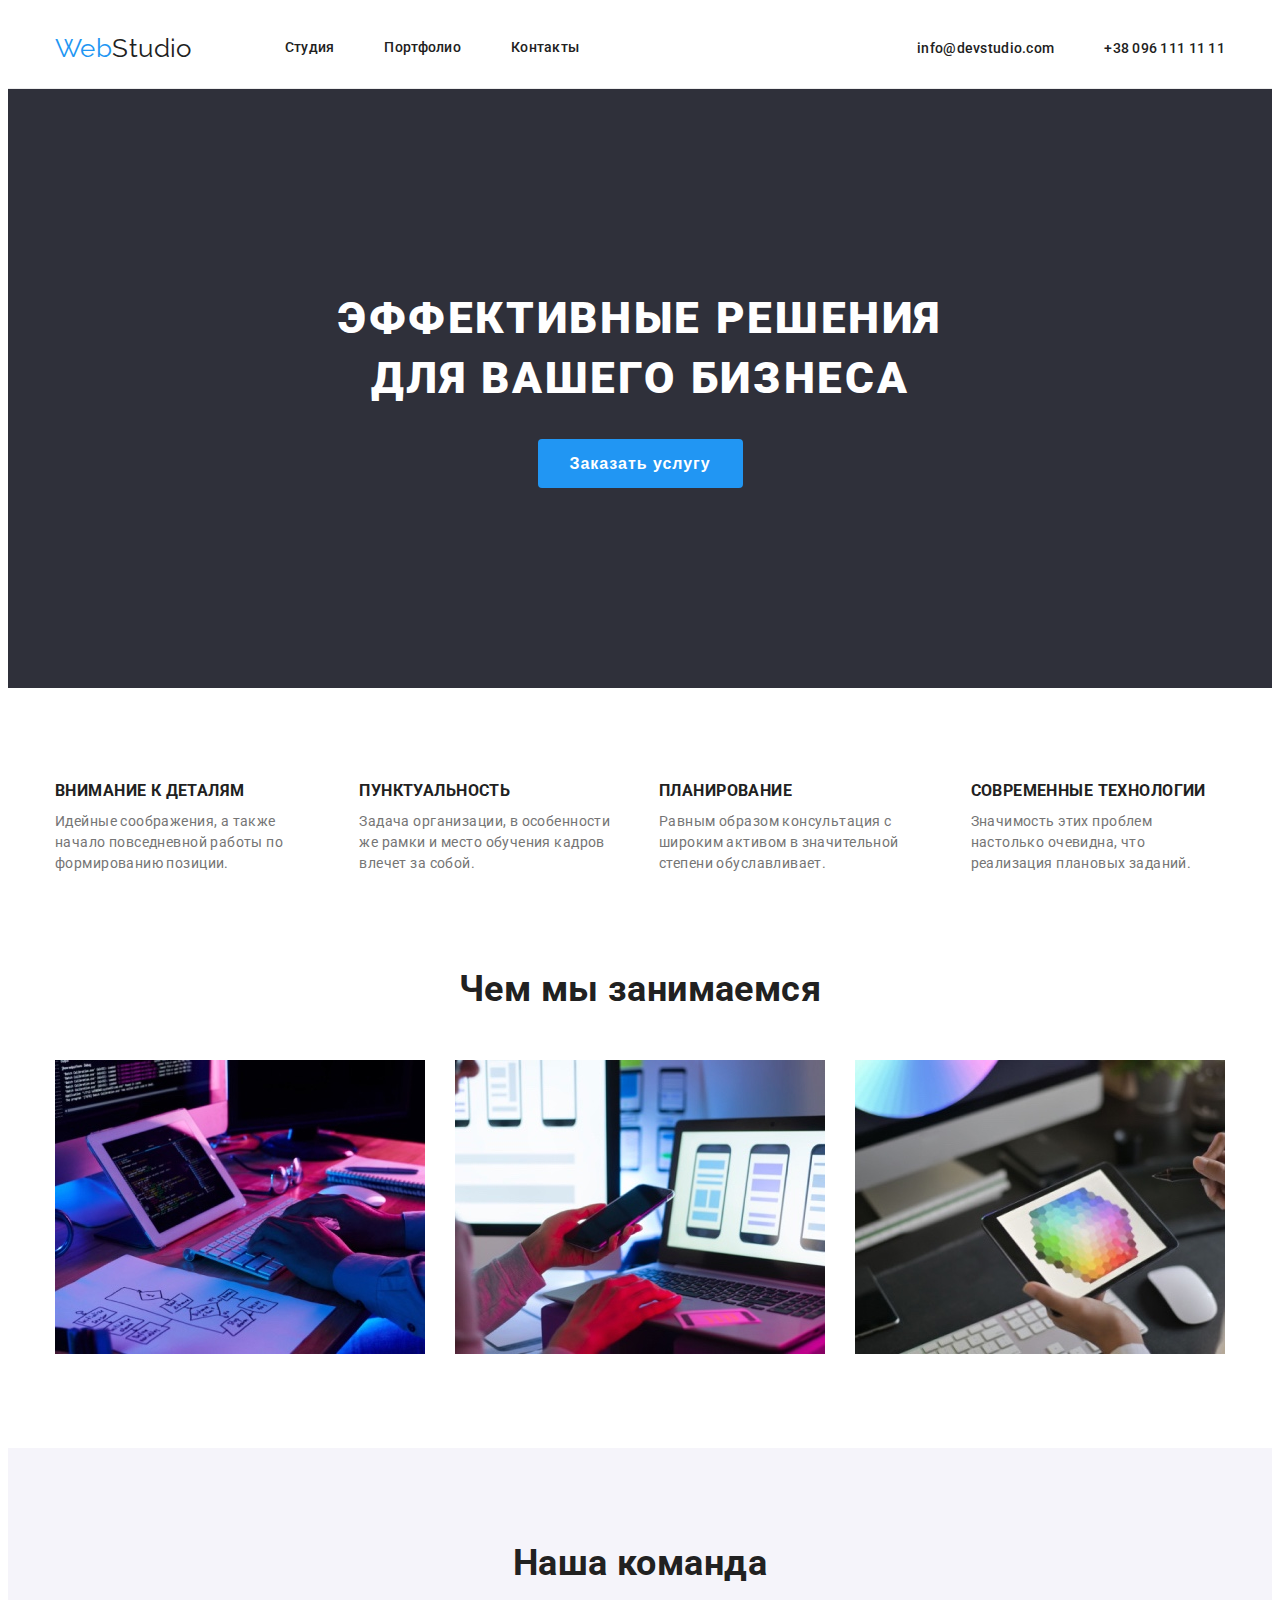
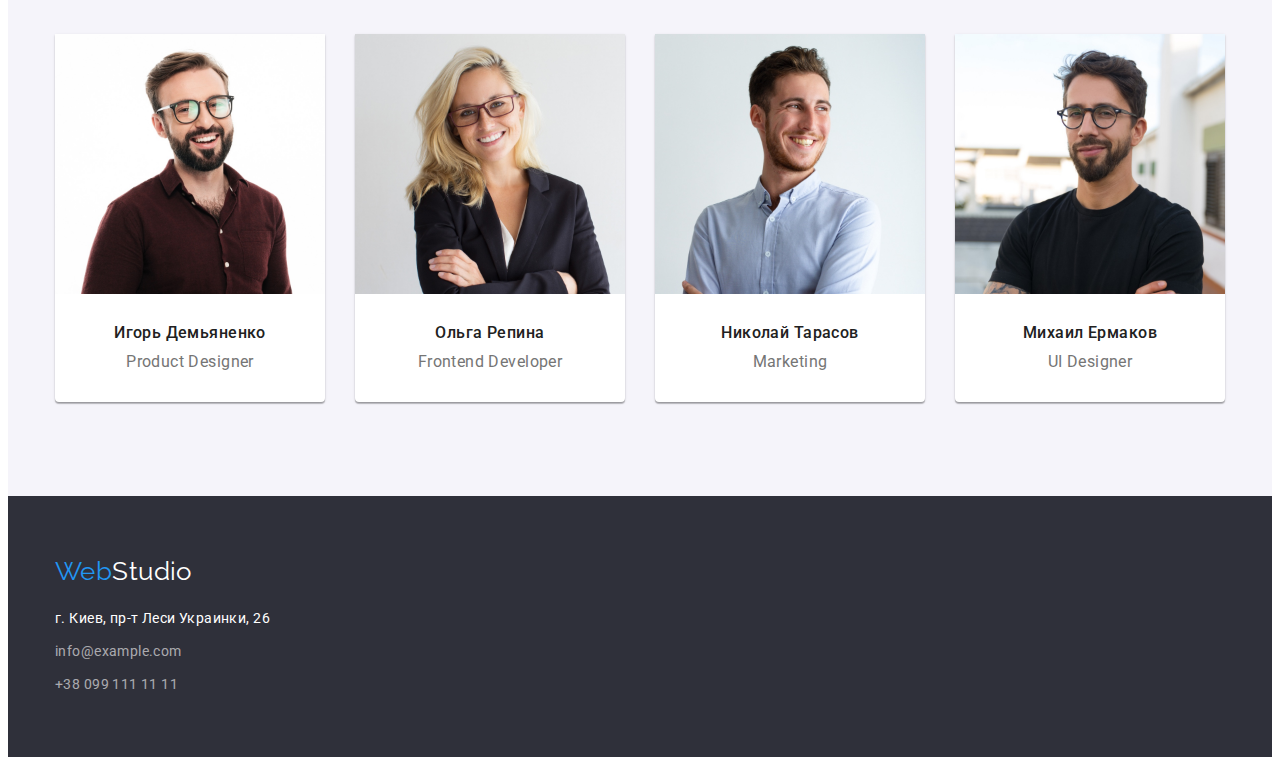
==== index.html @ 61bf05d3 "Add clone repository goit-markup-hw-03" ====
<!DOCTYPE html>
<html lang="ru">
  <head>
    <meta charset="UTF-8" />
    <meta http-equiv="X-UA-Compatible" content="IE=edge" />
    <meta name="viewport" content="width=device-width, initial-scale=1.0" />
    <title>Студия</title>
    <link
      rel="stylesheet"
      href="https://cdnjs.cloudflare.com/ajax/libs/modern-normalize/1.1.0/modern-normalize.min.css"
      integrity="sha512-wpPYUAdjBVSE4KJnH1VR1HeZfpl1ub8YT/NKx4PuQ5NmX2tKuGu6U/JRp5y+Y8XG2tV+wKQpNHVUX03MfMFn9Q=="
      crossorigin="anonymous"
      referrerpolicy="no-referrer"
    />
    <link rel="stylesheet" href="./css/styles.css" />
    <link rel="preconnect" href="https://fonts.googleapis.com" />
    <link rel="preconnect" href="https://fonts.gstatic.com" crossorigin />
    <link
      href="https://fonts.googleapis.com/css2?family=Raleway:wght@700&family=Roboto:wght@400;500;700;900&display=swap"
      rel="stylesheet"
    />
  </head>
  <body>
    <header class="header">
      <div class="container header-container">
        <a class="header-logo link" href="/index.html"
          ><span class="header-colortext">Web</span>Studio</a
        >

        <nav class="header-nav">
        <ul class="list header-list">
          <li class="header-item">
            <a class="link header-link" href="./index.html">Студия</a>
          </li>
          <li class="header-item">
            <a class="link header-link" href="./portfolio.html">Портфолио</a>
          </li>
          <li class="header-item">
            <a class="link header-link" href="">Контакты</a>
          </li>
        </ul>
      </nav>

      <ul class="list contacts-list">
        <li class="header-item">
          <a class="link header-contact" href="mailto:info@devstudio.com"
            >info@devstudio.com</a
          >
        </li>
        <li class="header-item">
          <a class="link header-contact" href="tel:+380961111111"
            >+38 096 111 11 11</a
          >
        </li>
      </ul>
      </div>
    </header>

    <!-- hero block -->
    <main>
      <section class="hero">
        <div class="container">
          <h1 class="hero-title">
          Эффективные решения <br />
          для вашего бизнеса
        </h1>
        <button class="hero-btn" type="button">Заказать услугу</button>
      </section>
        </div>

      <!-- about block -->

      <section class="section about">
        <div class="container">
        <h2 class="about-title">Ценности нашей компании</h2>
        <ul class="list about-list">
          <li class="about-item">
            <h3 class="about-second-title">Внимание к деталям</h3>
            <p class="about-after-title">
              Идейные соображения, а также начало повседневной работы по
              формированию позиции.
            </p>
          </li>

          <li class="about-item">
            <h3 class="about-second-title">Пунктуальность</h3>
            <p class="about-after-title">
              Задача организации, в особенности же рамки и место обучения кадров
              влечет за собой.
            </p>
          </li>

          <li class="about-item">
            <h3 class="about-second-title">Планирование</h3>
            <p class="about-after-title">
              Равным образом консультация с широким активом в значительной
              степени обуславливает.
            </p>
          </li>

          <li class="about-item">
            <h3 class="about-second-title">Современные технологии</h3>
            <p class="about-after-title">
              Значимость этих проблем настолько очевидна, что реализация
              плановых заданий.
            </p>
          </li>
        </ul>
        </div>
      </section>

      <section class="section activity">
        <div class="container">
        <h2 class="activity-title">Чем мы занимаемся</h2>
        <ul class="list activity-list">
          <li class="activity-item">
            <img
              class="activity-picture"
              src="./images/img-1.jpg"
              alt="Человек печатает на клавиатуре"
              width="370"
            />
          </li>
          <li class="activity-item">
            <img
              class="activity-picture"
              src="./images/img-2.jpg"
              alt="Человек использует телефон и ноутбук"
              width="370"
            />
          </li>
          <li class="activity-item">
            <img
              class="activity-picture"
              src="./images/img-3.jpg"
              alt="Планшет, на котором изображена цветовая палитра"
              width="370"
            />
          </li>
        </ul>
        </div>
      </section>

      <section class="section team">
        <div class="container">
        <h2 class="team-title">Наша команда</h2>
        <ul class="list team-list">
          <li class="team-item">
            <img
              class="team-picture"
              src="./images/img-4.jpg"
              alt="Игорь Демьяненко"
              width="270"
            />
            <div class="team-div">
            <h3 class="team-second-title">Игорь Демьяненко</h3>
            <p class="team-after-title" lang="en">Product Designer</p>
            </div>
          </li>

          <li class="team-item">
            <img
              class="team-picture"
              src="./images/img-5.jpg"
              alt="Ольга Репина"
              width="270"
            />
            <div class="team-div">
              <h3 class="team-second-title">Ольга Репина</h3>
            <p class="team-after-title" lang="en">Frontend Developer</p>
            </div>
            </li>

          <li class="team-item">
            <img
              class="team-picture"
              src="./images/img-6.jpg"
              alt="Николай Тарасов"
              width="270"
            />
            <div class="team-div">
              <h3 class="team-second-title">Николай Тарасов</h3>
            <p class="team-after-title" lang="en">Marketing</p>
            </div>
            </li>

          <li class="team-item">
            <img
              class="team-picture"
              src="./images/img-7.jpg"
              alt="Михаил Ермаков"
              width="270"
            />
            <div class="team-div">
              <h3 class="team-second-title">Михаил Ермаков</h3>
            <p class="team-after-title" lang="en">UI Designer</p>
            </div>
            </li>
        </ul>
        </div>
      </section>
    </main>

    <footer class="footer">
      <div class="container">
      <a class="link footer-logo" href="/index.html"
        ><span class="footer-colortext">Web</span>Studio</a
      >

     <address class="footer-address">
          <ul class="list footer-list">
            <li class="footer-contact address">
              <a
                class="link add"
                target="_blank"
                rel="noopener"
                noreferrer
                href="https://goo.gl/maps/jbVV8wjMCnb47XMv7"
                >г. Киев, пр-т Леси Украинки, 26</a
              >
            </li>
            <li class="footer-contact address">
              <a class="link footer-contact" href="mailto:info@example.com"
                >info@example.com</a
              >
            </li>
            <li class="footer-contact address">
              <a class="link footer-contact" href="tel:+380991111111"
                >+38 099 111 11 11</a
              >
            </li>
          </ul>
        </address>
      </div>
    </footer>
  </body>
</html>
---- css/styles.css ----
/* basic style settings */

*,
::after,
::before {
  box-sizing: border-box;
}

p,
h1,
h2,
h3,
h4,
h5,
h6 {
  margin: 0;
  padding: 0;
}

ul,
ol {
  margin: 0;
  padding-left: 0;
  list-style: none;
}

button {
  cursor: pointer;
}

img {
  display: block;
  max-width: 100%;
  height: auto;
}

.section {
  padding-top: 94px;
  padding-bottom: 94px;
}

.link {
  text-decoration: none;
  color: var(--primary-text-color);
}

.container {
  width: 1200px;
  padding-left: 15px;
  padding-right: 15px;
  margin: 0 auto;
  /* border: 2px solid red; */
}

:root {
  --primary-text-color: #212121;
  --accent-color: #2196f3;
  --paragraph-color: #757575;
  --primary-background-color: #e5e5e5;
  --primary-white-color: #ffffff;
  --accent-background-color: #2f303a;
  --background-btn-color: #f5f4fa;
  --background-accent-btn: #188ce8;
  --header-border: #ececec;
}

body {
  color: var(--primary-text-color);
  background-color: var(--primary-white-color);

  font-family: Roboto, sans-serif;
  font-size: 14px;
  letter-spacing: 0.03em;
}

/* customizing styles header */

.header {
  border-bottom: 1px solid var(--header-border);
}

.header-container {
  display: flex;
  align-items: center;
}

/* .header-nav li {
  border: 2px solid rebeccapurple;
} */

.header-colortext {
  color: var(--accent-color);
}

.header-logo {
  font-family: Raleway;
  font-size: 26px;
  line-height: 1.19;
}

.header-list {
  display: flex;
  margin-left: 93px;
}

.header-list .header-item:not(:last-child) {
  margin-right: 50px;
}

.header-list .link {
  display: block;
  padding-top: 32px;
  padding-bottom: 32px;
}

.header-link:hover {
  color: var(--accent-color);
}

.contacts-list {
  display: flex;
  margin-left: auto;
}

.contacts-list .header-item + .header-item {
  margin-left: 50px;
}

.header-contact:hover,
.header-contact:focus {
  color: var(--accent-color);
}

.header-link,
.header-contact {
  font-weight: 500;
  line-height: 1.14;
  letter-spacing: 0.02em;
}

/* customizing styles hero block */

.hero {
  background-color: var(--accent-background-color);

  padding-top: 200px;
  padding-bottom: 200px;
  align-items: center;
}

.hero .container {
  text-align: center;
}

.hero-title {
  margin-bottom: 30px;

  color: var(--primary-white-color);

  font-weight: 900;
  font-size: 44px;
  line-height: 1.36;
  text-align: center;
  letter-spacing: 0.06em;
  text-transform: uppercase;
}

.hero-btn {
  padding-top: 10px;
  padding-left: 32px;
  padding-bottom: 10px;
  padding-right: 32px;
  justify-content: center;

  text-align: center;
  border-width: 0px;
  border-radius: 4px;
  border: none;

  color: var(--primary-white-color);
  background-color: var(--accent-color);

  font-weight: bold;
  font-size: 16px;
  line-height: 1.86;
  letter-spacing: 0.06em;
}

.hero-btn:hover,
.hero-btn:focus {
  background-color: var(--background-accent-btn);
}

/* customizing styles about block */

.about {
  padding-top: 94px;
  padding-bottom: 94px;
}

.about-list {
  display: flex;
  justify-content: space-between;
}

.about-list .about-item + .about-item {
  margin-left: 30px;
}

.about-title {
  /* hide the title */
  position: absolute;
  width: 1px;
  height: 1px;
  margin: -1px;
  padding: 0;
  overflow: hidden;
  border: 0;
  clip: rect(0 0 0 0);
}

.about-second-title {
  margin-bottom: 10px;

  line-height: 1.14;
  text-transform: uppercase;
}

.about-after-title {
  color: var(--paragraph-color);

  line-height: 1.5;
}

/* customizing styles activity block */

.activity {
  padding-top: 0;
}

.activity-title {
  margin-bottom: 50px;

  font-size: 36px;
  line-height: 1.17;
  text-align: center;
}

.activity-list {
  display: flex;
  align-items: center;
}

.activity-list .activity-item + .activity-item {
  margin-left: 30px;
}

/* customizing styles team block */

.team {
  background-color: var(--background-btn-color);
}

.team-title {
  margin-bottom: 50px;

  font-size: 36px;
  line-height: 42px;
  text-align: center;
}

.team-list {
  display: flex;
  align-items: center;
  justify-content: center;
}

.team-list .team-item + .team-item {
  margin-left: 30px;
}

.team-item {
  background-color: var(--primary-white-color);

  box-shadow: 0px 1px 3px rgba(0, 0, 0, 0.12), 0px 1px 1px rgba(0, 0, 0, 0.14),
    0px 2px 1px rgba(0, 0, 0, 0.2);
  border-radius: 0px 0px 4px 4px;
}

.team-div {
  padding-top: 30px;
  padding-bottom: 30px;
}

.team-second-title {
  margin-bottom: 10px;

  font-weight: 500;
  font-size: 16px;
  line-height: 1.18;
  text-align: center;
}

.team-after-title {
  /* padding-bottom: 30px; */

  color: var(--paragraph-color);

  font-size: 16px;
  line-height: 1.18;
  text-align: center;
}

/* customizing styles footer */

.footer {
  padding-top: 60px;
  padding-bottom: 60px;

  background-color: var(--accent-background-color);
}

.footer-colortext {
  color: var(--accent-color);
}

.footer-logo {
  display: block;
  margin-bottom: 20px;

  color: var(--primary-white-color);

  font-family: Raleway;
  font-size: 26px;
  line-height: 1.19;
}

.footer-contact:focus {
  color: var(--accent-color);
}

.footer-contact {
  color: rgba(255, 255, 255, 0.6);

  font-style: normal;
  line-height: 1.71;
}

.footer-contact:not(:last-child) {
  margin-bottom: 9px;
}

.add {
  color: var(--primary-white-color);
}

/* ----portfolio---- */

/* customizing styles portfolio page */

.portfolio-title {
  /* hide the title */
  position: absolute;
  width: 1px;
  height: 1px;
  margin: -1px;
  padding: 0;
  overflow: hidden;
  border: 0;
  clip: rect(0 0 0 0);
}

.portfolio-filter-list {
  display: flex;
  justify-content: center;
  margin-bottom: 50px;
}

.portfolio-filter-list .portfolio-item + .portfolio-item {
  margin-left: 8px;
}

.portfolio-list {
  display: flex;
  flex-wrap: wrap;
  margin-top: -30px;
  margin-left: -30px;
}

.portfolio-cards {
  margin-top: 30px;
  margin-left: 30px;
  flex-basis: calc(100% - 90px) / 3;
}

.portfolio-div {
  border-left: 1px solid #eeeeee;
  border-right: 1px solid #eeeeee;
  border-bottom: 1px solid #eeeeee;

  padding: 20px 24px 20px 24px;
}

.portfolio-btn {
  padding-top: 6px;
  padding-left: 22px;
  padding-bottom: 6px;
  padding-right: 22px;

  color: var(--primary-text-color);
  background-color: var(--background-btn-color);

  font-weight: 500;
  font-size: 16px;
  line-height: 1.62;
  text-align: center;

  border-width: 0px;
  border-radius: 4px;
}

.portfolio-btn:focus,
.portfolio-btn:hover {
  color: var(--primary-white-color);
  background-color: var(--accent-color);
}

.portfolio-second-title {
  margin-bottom: 4px;

  font-weight: bold;
  font-size: 18px;
  line-height: 2;
  letter-spacing: 0.06em;
}

.portfolio-after-title {
  color: var(--paragraph-color);

  font-size: 16px;
  line-height: 1.87;
}
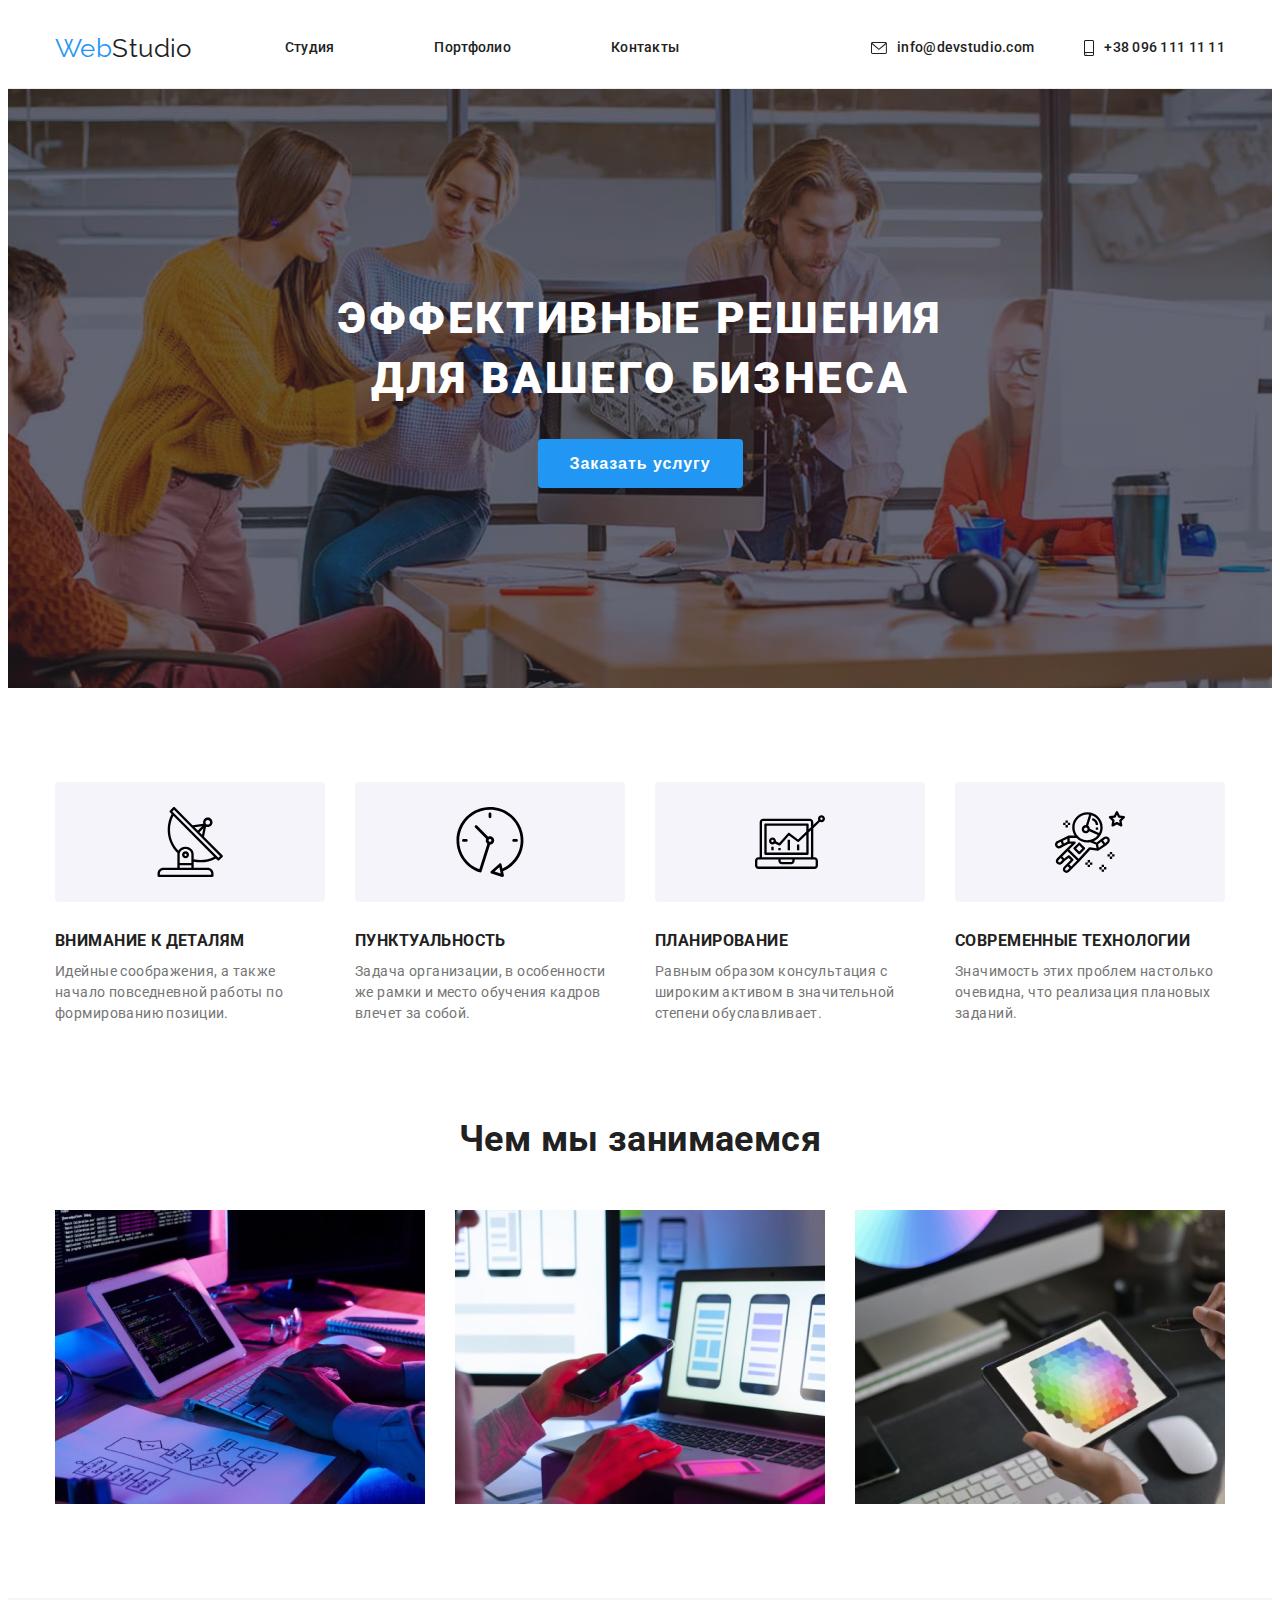
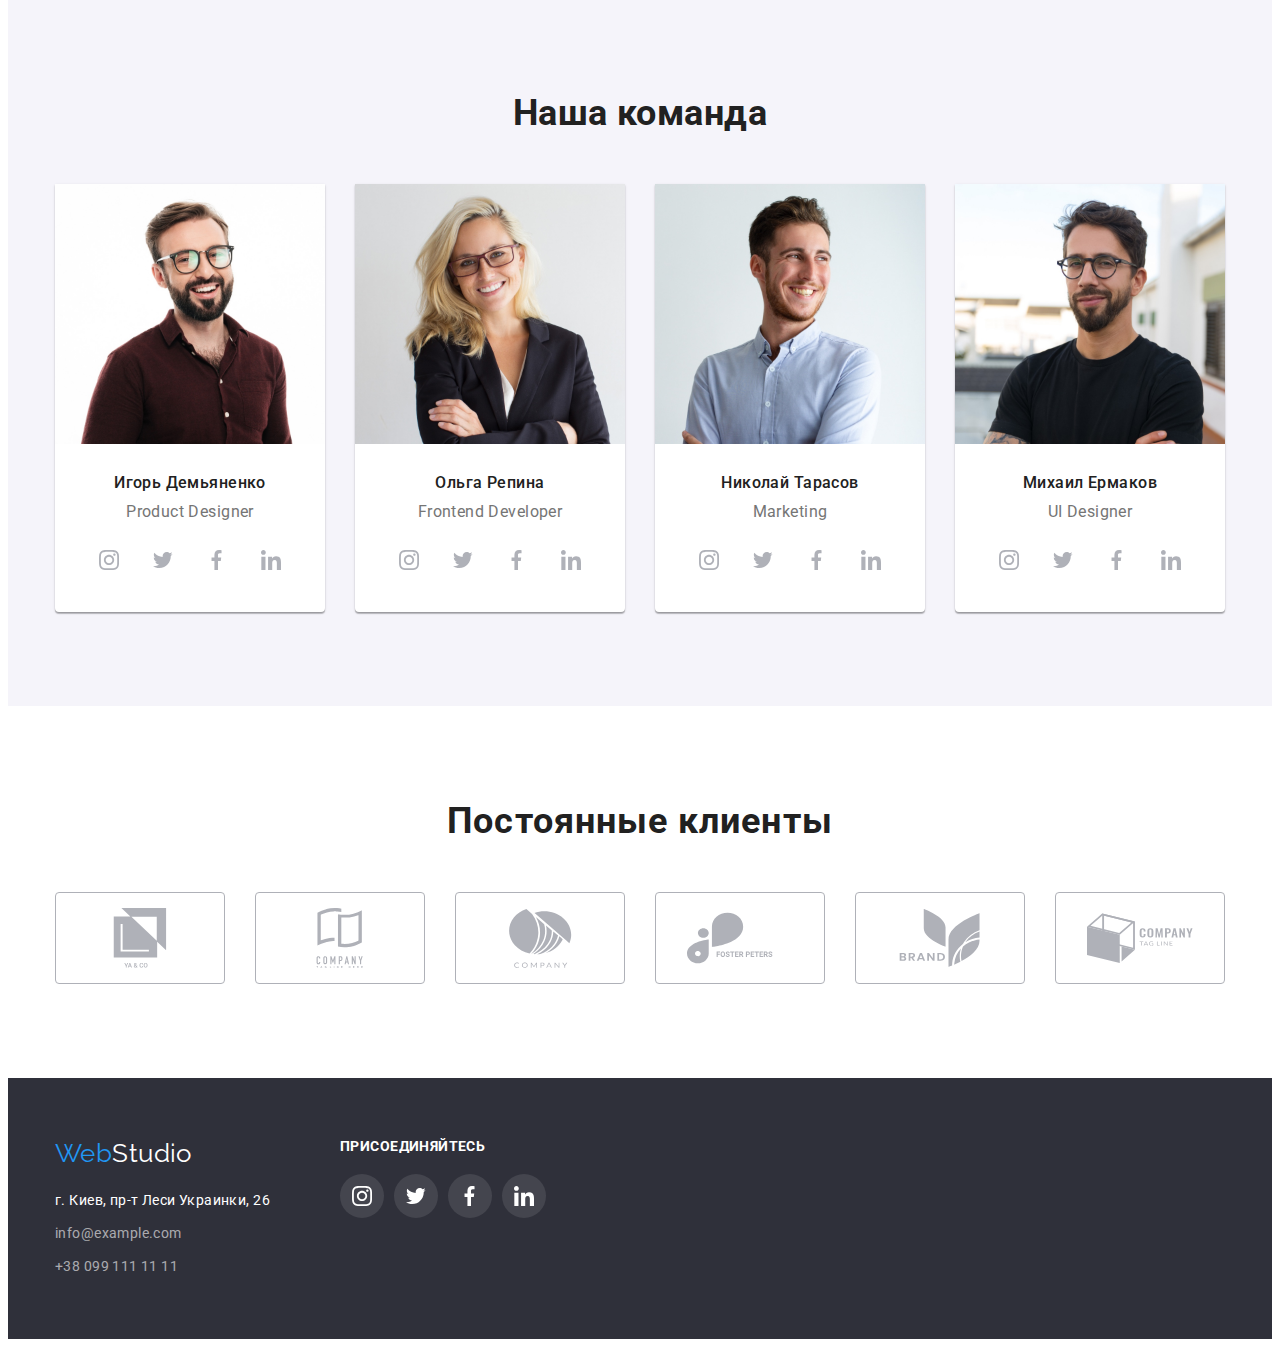
==== commit 7de5d48d: "Add hero-br and icons styles" ====
--- a/index.html
+++ b/index.html
@@ -43,11 +43,24 @@
 
       <ul class="list contacts-list">
         <li class="header-item">
+           <div class="header-icon-div">
+          <a class="link header-icon-link" href=""
+            ><svg class="header-icon" width="16" height="12">
+                  <use href="./images/icons.svg#icon-mail"></use>
+                </svg></a>
+                </div>
           <a class="link header-contact" href="mailto:info@devstudio.com"
             >info@devstudio.com</a
           >
         </li>
         <li class="header-item">
+          <div class="header-icon-div">
+            <a class="link header-icon-link" href=""
+            >
+          <svg class="header-icon" width="10" height="16">
+                  <use href="./images/icons.svg#icon-smartphone"></use>
+                </svg></a>
+                </div>
           <a class="link header-contact" href="tel:+380961111111"
             >+38 096 111 11 11</a
           >
@@ -75,6 +88,11 @@
         <h2 class="about-title">Ценности нашей компании</h2>
         <ul class="list about-list">
           <li class="about-item">
+            <div class="about-icon-div">
+            <svg class="about-icon" width="70" height="70">
+                  <use href="./images/icons.svg#icon-details"></use>
+                </svg>
+                </div>
             <h3 class="about-second-title">Внимание к деталям</h3>
             <p class="about-after-title">
               Идейные соображения, а также начало повседневной работы по
@@ -83,6 +101,11 @@
           </li>
 
           <li class="about-item">
+            <div class="about-icon-div">
+            <svg class="about-icon" width="70" height="70">
+                  <use href="./images/icons.svg#icon-punctuality"></use>
+                </svg>
+                </div>
             <h3 class="about-second-title">Пунктуальность</h3>
             <p class="about-after-title">
               Задача организации, в особенности же рамки и место обучения кадров
@@ -91,6 +114,11 @@
           </li>
 
           <li class="about-item">
+            <div class="about-icon-div">
+            <svg class="about-icon" width="70" height="70">
+                  <use href="./images/icons.svg#icon-planning"></use>
+                </svg>
+                </div>
             <h3 class="about-second-title">Планирование</h3>
             <p class="about-after-title">
               Равным образом консультация с широким активом в значительной
@@ -99,6 +127,11 @@
           </li>
 
           <li class="about-item">
+            <div class="about-icon-div">
+            <svg class="about-icon" width="70" height="70">
+                  <use href="./images/icons.svg#icon-technologies"></use>
+                </svg>
+                </div>
             <h3 class="about-second-title">Современные технологии</h3>
             <p class="about-after-title">
               Значимость этих проблем настолько очевидна, что реализация
@@ -155,6 +188,22 @@
             <div class="team-div">
             <h3 class="team-second-title">Игорь Демьяненко</h3>
             <p class="team-after-title" lang="en">Product Designer</p>
+            <ul class="list team-social-list">
+              <li class="team-social-item"><a class="team-social-link" href="">
+                <svg class="team-social-icon" width="20" height="20">
+                  <use href="./images/icons.svg#icon-instagram"></use>
+                </svg>
+              </a></li>
+              <li class="team-social-item"><a class="team-social-link" href=""><svg class="team-social-icon" width="20" height="20">
+                  <use href="./images/icons.svg#icon-twitter"></use>
+                </svg></a></li>
+              <li class="team-social-item"><a class="team-social-link" href=""><svg class="team-social-icon" width="20" height="20">
+                  <use href="./images/icons.svg#icon-facebook"></use>
+                </svg></a></li>
+              <li class="team-social-item"><a class="team-social-link" href=""><svg class="team-social-icon" width="20" height="20">
+                  <use href="./images/icons.svg#icon-linkedin"></use>
+                </svg></a></li>
+            </ul>
             </div>
           </li>
 
@@ -168,6 +217,22 @@
             <div class="team-div">
               <h3 class="team-second-title">Ольга Репина</h3>
             <p class="team-after-title" lang="en">Frontend Developer</p>
+            <ul class="list team-social-list">
+              <li class="team-social-item"><a class="team-social-link" href="">
+                <svg class="team-social-icon" width="20" height="20">
+                  <use href="./images/icons.svg#icon-instagram"></use>
+                </svg>
+              </a></li>
+              <li class="team-social-item"><a class="team-social-link" href=""><svg class="team-social-icon" width="20" height="20">
+                  <use href="./images/icons.svg#icon-twitter"></use>
+                </svg></a></li>
+              <li class="team-social-item"><a class="team-social-link" href=""><svg class="team-social-icon" width="20" height="20">
+                  <use href="./images/icons.svg#icon-facebook"></use>
+                </svg></a></li>
+              <li class="team-social-item"><a class="team-social-link" href=""><svg class="team-social-icon" width="20" height="20">
+                  <use href="./images/icons.svg#icon-linkedin"></use>
+                </svg></a></li>
+            </ul>
             </div>
             </li>
 
@@ -181,6 +246,22 @@
             <div class="team-div">
               <h3 class="team-second-title">Николай Тарасов</h3>
             <p class="team-after-title" lang="en">Marketing</p>
+            <ul class="list team-social-list">
+              <li class="team-social-item"><a class="team-social-link" href="">
+                <svg class="team-social-icon" width="20" height="20">
+                  <use href="./images/icons.svg#icon-instagram"></use>
+                </svg>
+              </a></li>
+              <li class="team-social-item"><a class="team-social-link" href=""><svg class="team-social-icon" width="20" height="20">
+                  <use href="./images/icons.svg#icon-twitter"></use>
+                </svg></a></li>
+              <li class="team-social-item"><a class="team-social-link" href=""><svg class="team-social-icon" width="20" height="20">
+                  <use href="./images/icons.svg#icon-facebook"></use>
+                </svg></a></li>
+              <li class="team-social-item"><a class="team-social-link" href=""><svg class="team-social-icon" width="20" height="20">
+                  <use href="./images/icons.svg#icon-linkedin"></use>
+                </svg></a></li>
+            </ul>
             </div>
             </li>
 
@@ -194,6 +275,22 @@
             <div class="team-div">
               <h3 class="team-second-title">Михаил Ермаков</h3>
             <p class="team-after-title" lang="en">UI Designer</p>
+            <ul class="list team-social-list">
+              <li class="team-social-item"><a class="team-social-link" href="">
+                <svg class="team-social-icon" width="20" height="20">
+                  <use href="./images/icons.svg#icon-instagram"></use>
+                </svg>
+              </a></li>
+              <li class="team-social-item"><a class="team-social-link" href=""><svg class="team-social-icon" width="20" height="20">
+                  <use href="./images/icons.svg#icon-twitter"></use>
+                </svg></a></li>
+              <li class="team-social-item"><a class="team-social-link" href=""><svg class="team-social-icon" width="20" height="20">
+                  <use href="./images/icons.svg#icon-facebook"></use>
+                </svg></a></li>
+              <li class="team-social-item"><a class="team-social-link" href=""><svg class="team-social-icon" width="20" height="20">
+                  <use href="./images/icons.svg#icon-linkedin"></use>
+                </svg></a></li>
+            </ul>
             </div>
             </li>
         </ul>
@@ -201,8 +298,37 @@
       </section>
     </main>
 
+    <section class="section clients">
+      <div class="container clients-container">
+        <h2 class="clients-title">Постоянные клиенты</h2>
+        <!-- <div class="clients-list-div"> -->
+        <ul class="list clients-list">
+          <li class="clients-item"><a class="link clients-link-icon" href=""><svg class="clients-company-icon" width="106" height="60">
+                  <use href="./images/icons.svg#icon-ya-ko"></use>
+                </svg></a></li>
+          <li class="clients-item"><a class="link clients-link-icon" href=""><svg class="clients-company-icon" width="106" height="60">
+                  <use href="./images/icons.svg#icon-company"></use>
+                </svg></a></li>
+          <li class="clients-item"><a class="link clients-link-icon" href=""><svg class="clients-company-icon" width="106" height="60">
+                  <use href="./images/icons.svg#icon-company-2"></use>
+                </svg></a></li>
+          <li class="clients-item"><a class="link clients-link-icon" href=""><svg class="clients-company-icon" width="106" height="60">
+                  <use href="./images/icons.svg#icon-foster"></use>
+                </svg></a></li>
+          <li class="clients-item"><a class="link clients-link-icon" href=""><svg class="clients-company-icon" width="106" height="60">
+                  <use href="./images/icons.svg#icon-brand"></use>
+                </svg></a></li>
+          <li class="clients-item"><a class="link clients-link-icon" href=""><svg class="clients-company-icon" width="106" height="60">
+                  <use href="./images/icons.svg#icon-tag-line"></use>
+                </svg></a></li>
+        </ul>
+        <!-- </div> -->
+      </div>
+    </section>
+
     <footer class="footer">
-      <div class="container">
+      <div class="container footer-container">
+        <div class="footer-address-div">
       <a class="link footer-logo" href="/index.html"
         ><span class="footer-colortext">Web</span>Studio</a
       >
@@ -231,6 +357,26 @@
             </li>
           </ul>
         </address>
+        </div>
+<div class="footer-social-div">
+        <p class="footer-text">присоединяйтесь</p>
+        <ul class="list footer-social-list">
+         <li class="footer-social-item"><a class="footer-social-icon" href="">
+                <svg class="footer-social-icon" width="20" height="20">
+                  <use href="./images/icons.svg#icon-instagram"></use>
+                </svg>
+              </a></li>
+              <li class="footer-social-item"><a class="footer-social-icon" href=""><svg class="footer-social-icon" width="20" height="20">
+                  <use href="./images/icons.svg#icon-twitter"></use>
+                </svg></a></li>
+              <li class="footer-social-item"><a class="footer-social-icon" href=""><svg class="footer-social-icon" width="20" height="20">
+                  <use href="./images/icons.svg#icon-facebook"></use>
+                </svg></a></li>
+              <li class="footer-social-item"><a class="footer-social-icon" href=""><svg class="footer-social-icon" width="20" height="20">
+                  <use href="./images/icons.svg#icon-linkedin"></use>
+                </svg></a></li>
+        </ul>
+        </div>
       </div>
     </footer>
   </body>
--- a/css/styles.css
+++ b/css/styles.css
@@ -49,7 +49,6 @@
   padding-left: 15px;
   padding-right: 15px;
   margin: 0 auto;
-  /* border: 2px solid red; */
 }
 
 :root {
@@ -62,6 +61,7 @@
   --background-btn-color: #f5f4fa;
   --background-accent-btn: #188ce8;
   --header-border: #ececec;
+  --icon-color: #afb1b8;
 }
 
 body {
@@ -122,12 +122,51 @@
   margin-left: auto;
 }
 
-.contacts-list .header-item + .header-item {
+.header-item {
+  display: flex;
+  justify-content: center;
+  align-items: center;
+}
+
+.header-item + .header-item {
   margin-left: 50px;
 }
 
-.header-contact:hover,
-.header-contact:focus {
+.header-icon-div {
+  display: flex;
+  align-items: center;
+  justify-content: center;
+
+  margin-right: 10px;
+}
+
+.header-icon {
+  fill: currentColor;
+}
+
+.header-icon-link {
+  display: flex;
+  align-items: center;
+  justify-content: center;
+}
+
+/* blue icon only */
+
+.header-item:hover .header-icon-link,
+.header-item:focus .header-icon-link {
+  color: var(--accent-color);
+}
+
+/* blue text only */
+
+.footer-social-icon {
+  display: flex;
+  align-items: center;
+  justify-content: center;
+}
+
+.header-item:hover .header-contact,
+.header-item:focus .header-contact {
   color: var(--accent-color);
 }
 
@@ -142,6 +181,14 @@
 
 .hero {
   background-color: var(--accent-background-color);
+  background-image: linear-gradient(
+      rgba(47, 48, 58, 0.4),
+      rgba(47, 48, 58, 0.4)
+    ),
+    url(../images/hero-bg.jpg);
+  background-repeat: no-repeat;
+  background-position: center;
+  background-size: cover;
 
   padding-top: 200px;
   padding-bottom: 200px;
@@ -219,6 +266,20 @@
   clip: rect(0 0 0 0);
 }
 
+.about-icon-div {
+  display: flex;
+  align-items: center;
+  justify-content: center;
+
+  margin-bottom: 30px;
+
+  width: 270px;
+  height: 120px;
+
+  background-color: var(--background-btn-color);
+  border-radius: 4px;
+}
+
 .about-second-title {
   margin-bottom: 10px;
 
@@ -302,13 +363,96 @@
 }
 
 .team-after-title {
-  /* padding-bottom: 30px; */
+  margin-bottom: 16px;
 
   color: var(--paragraph-color);
 
   font-size: 16px;
   line-height: 1.18;
   text-align: center;
+}
+
+.team-social-list {
+  display: flex;
+  justify-content: center;
+}
+
+.team-social-item + .team-social-item {
+  margin-left: 10px;
+}
+
+.team-social-icon {
+  fill: var(--icon-color);
+}
+
+.team-social-link {
+  display: flex;
+  align-items: center;
+  justify-content: center;
+
+  width: 44px;
+  height: 44px;
+  border-radius: 50%;
+}
+
+.team-social-link:hover,
+.team-social-link:focus {
+  background-color: var(--accent-color);
+}
+
+.team-social-link:hover .team-social-icon,
+.team-social-link:focus .team-social-icon {
+  fill: var(--primary-white-color);
+}
+
+/* customizing styles clients */
+
+.clients-title {
+  text-align: center;
+  margin-bottom: 50px;
+
+  font-size: 36px;
+  line-height: 42px;
+  letter-spacing: 0.03em;
+}
+
+.clients-list {
+  display: flex;
+  align-items: center;
+  justify-content: center;
+}
+
+.clients-link-icon {
+  display: flex;
+  align-items: center;
+  justify-content: center;
+
+  border: 1px solid #afb1b8;
+  /* box-sizing: border-box; */
+  border-radius: 4px;
+
+  width: 170px;
+  height: 92px;
+
+  fill: var(--icon-color);
+}
+
+.clients-company-icon {
+  fill: var(--icon-color);
+}
+
+.clients-link-icon:hover,
+.clients-link-icon:focus {
+  border: 1px solid var(--accent-color);
+}
+
+.clients-link-icon:hover .clients-company-icon,
+.clients-link-icon:focus .clients-company-icon {
+  fill: var(--accent-color);
+}
+
+.clients-item + .clients-item {
+  margin-left: 30px;
 }
 
 /* customizing styles footer */
@@ -320,6 +464,14 @@
   background-color: var(--accent-background-color);
 }
 
+.footer-container {
+  display: flex;
+}
+
+.footer-address-div:not(:last-child) {
+  margin-right: 70px;
+}
+
 .footer-colortext {
   color: var(--accent-color);
 }
@@ -352,6 +504,47 @@
 
 .add {
   color: var(--primary-white-color);
+}
+
+.footer-text {
+  margin-bottom: 20px;
+
+  font-weight: bold;
+  font-size: 14px;
+  line-height: 16px;
+  letter-spacing: 0.03em;
+  text-transform: uppercase;
+
+  color: var(--primary-white-color);
+}
+
+.footer-social-list {
+  display: flex;
+  justify-content: center;
+}
+
+.footer-social-item + .footer-social-item {
+  margin-left: 10px;
+}
+
+.footer-social-icon {
+  fill: var(--primary-white-color);
+}
+
+.footer-social-item {
+  display: flex;
+  align-items: center;
+  justify-content: center;
+
+  width: 44px;
+  height: 44px;
+  border-radius: 50%;
+  background-color: rgba(255, 255, 255, 0.1);
+}
+
+.footer-social-item:hover,
+.footer-social-item:focus {
+  background-color: var(--accent-color);
 }
 
 /* ----portfolio---- */
@@ -393,6 +586,12 @@
   flex-basis: calc(100% - 90px) / 3;
 }
 
+.portfolio-cards:hover,
+.portfolio-cards:focus {
+  box-shadow: 0px 1px 1px rgba(0, 0, 0, 0.12), 0px 4px 4px rgba(0, 0, 0, 0.06),
+    1px 4px 6px rgba(0, 0, 0, 0.16);
+}
+
 .portfolio-div {
   border-left: 1px solid #eeeeee;
   border-right: 1px solid #eeeeee;
@@ -423,6 +622,8 @@
 .portfolio-btn:hover {
   color: var(--primary-white-color);
   background-color: var(--accent-color);
+  box-shadow: 0px 3px 1px rgba(0, 0, 0, 0.1), 0px 1px 2px rgba(0, 0, 0, 0.08),
+    0px 2px 2px rgba(0, 0, 0, 0.12);
 }
 
 .portfolio-second-title {
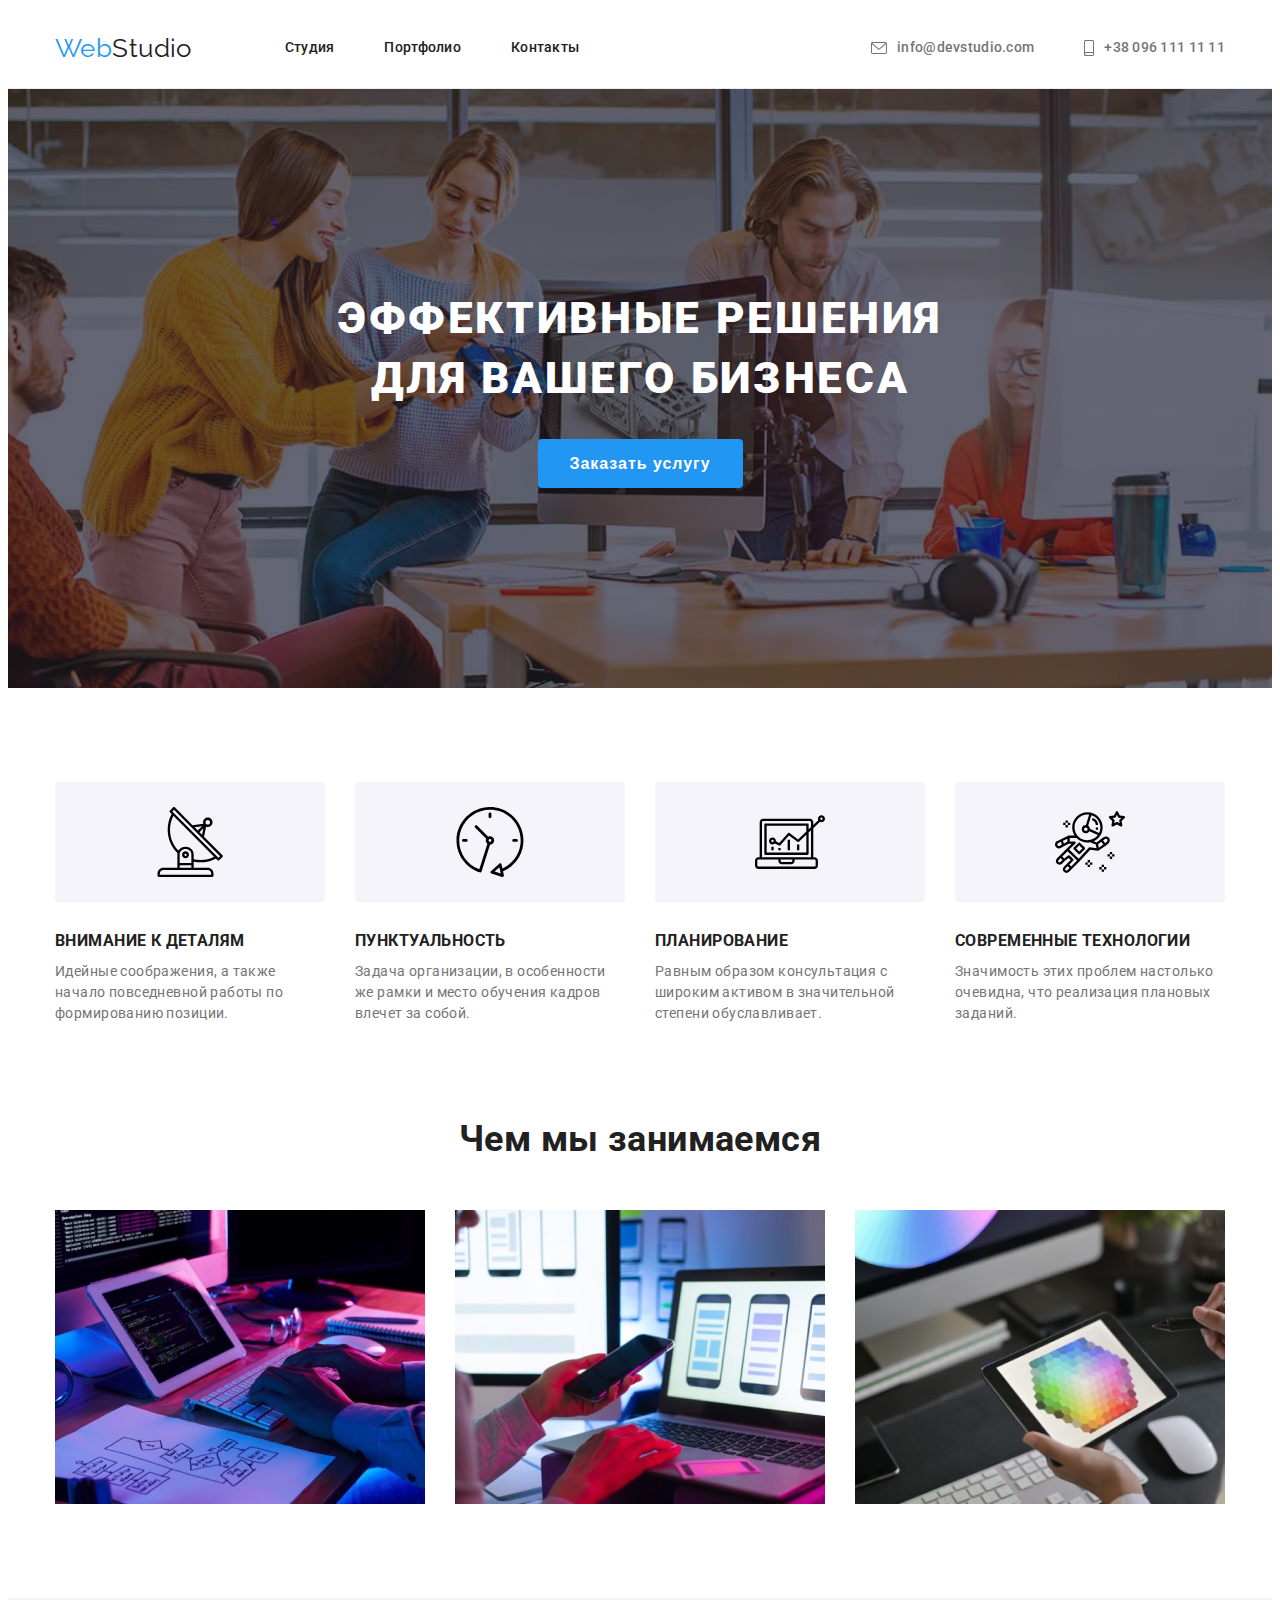
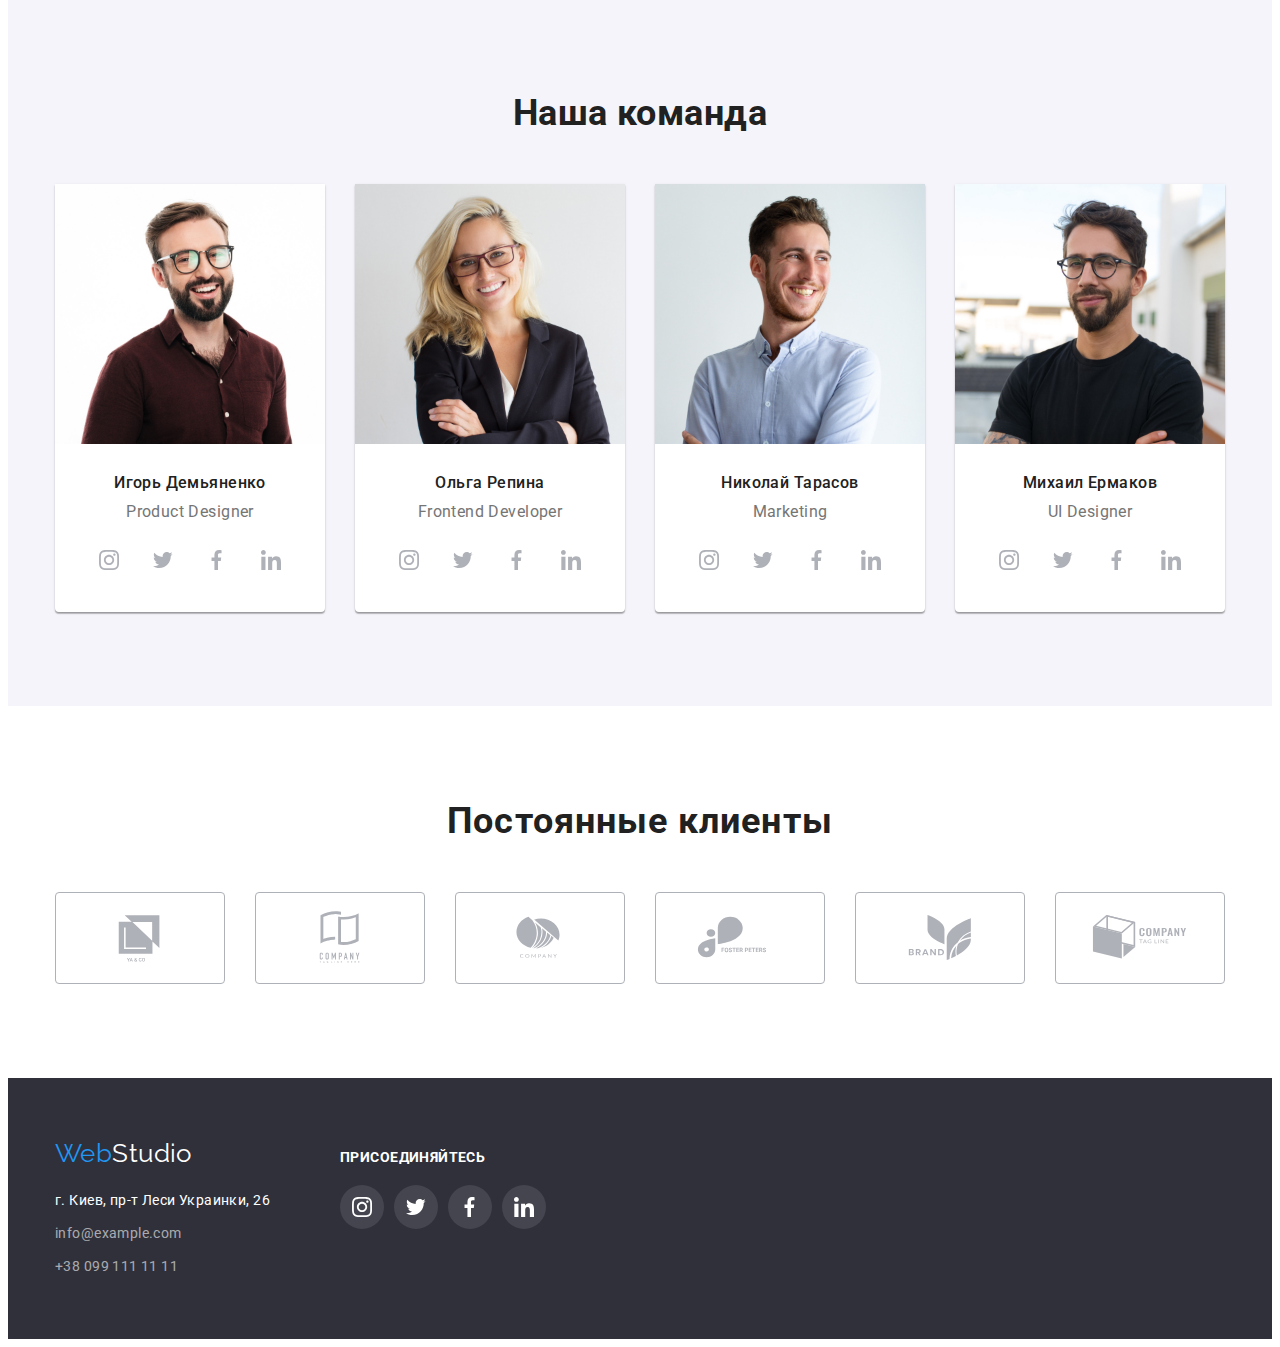
==== commit 3c64e258: "Add refactoring code" ====
--- a/index.html
+++ b/index.html
@@ -28,44 +28,43 @@
         >
 
         <nav class="header-nav">
-        <ul class="list header-list">
+          <ul class="list header-list">
+            <li class="header-item">
+              <a class="link header-link" href="./index.html">Студия</a>
+            </li>
+            <li class="header-item">
+              <a class="link header-link" href="./portfolio.html">Портфолио</a>
+            </li>
+            <li class="header-item">
+              <a class="link header-link" href="">Контакты</a>
+            </li>
+          </ul>
+        </nav>
+
+        <ul class="list contacts-list">
           <li class="header-item">
-            <a class="link header-link" href="./index.html">Студия</a>
+            <div class="header-icon-div">
+              <a class="link header-icon-link" href=""
+                ><svg class="header-icon" width="16" height="12">
+                  <use href="./images/icons.svg#icon-mail"></use></svg
+              ></a>
+            </div>
+            <a class="link header-contact" href="mailto:info@devstudio.com"
+              >info@devstudio.com</a
+            >
           </li>
           <li class="header-item">
-            <a class="link header-link" href="./portfolio.html">Портфолио</a>
-          </li>
-          <li class="header-item">
-            <a class="link header-link" href="">Контакты</a>
+            <div class="header-icon-div">
+              <a class="link header-icon-link" href="">
+                <svg class="header-icon" width="10" height="16">
+                  <use href="./images/icons.svg#icon-smartphone"></use></svg
+              ></a>
+            </div>
+            <a class="link header-contact" href="tel:+380961111111"
+              >+38 096 111 11 11</a
+            >
           </li>
         </ul>
-      </nav>
-
-      <ul class="list contacts-list">
-        <li class="header-item">
-           <div class="header-icon-div">
-          <a class="link header-icon-link" href=""
-            ><svg class="header-icon" width="16" height="12">
-                  <use href="./images/icons.svg#icon-mail"></use>
-                </svg></a>
-                </div>
-          <a class="link header-contact" href="mailto:info@devstudio.com"
-            >info@devstudio.com</a
-          >
-        </li>
-        <li class="header-item">
-          <div class="header-icon-div">
-            <a class="link header-icon-link" href=""
-            >
-          <svg class="header-icon" width="10" height="16">
-                  <use href="./images/icons.svg#icon-smartphone"></use>
-                </svg></a>
-                </div>
-          <a class="link header-contact" href="tel:+380961111111"
-            >+38 096 111 11 11</a
-          >
-        </li>
-      </ul>
       </div>
     </header>
 
@@ -74,226 +73,270 @@
       <section class="hero">
         <div class="container">
           <h1 class="hero-title">
-          Эффективные решения <br />
-          для вашего бизнеса
-        </h1>
-        <button class="hero-btn" type="button">Заказать услугу</button>
+            Эффективные решения <br />
+            для вашего бизнеса
+          </h1>
+          <button class="hero-btn" type="button">Заказать услугу</button>
+        </div>
       </section>
-        </div>
 
       <!-- about block -->
 
       <section class="section about">
         <div class="container">
-        <h2 class="about-title">Ценности нашей компании</h2>
-        <ul class="list about-list">
-          <li class="about-item">
-            <div class="about-icon-div">
-            <svg class="about-icon" width="70" height="70">
+          <h2 class="about-title">Ценности нашей компании</h2>
+          <ul class="list about-list">
+            <li class="about-item">
+              <div class="about-icon-div">
+                <svg class="about-icon" width="70" height="70">
                   <use href="./images/icons.svg#icon-details"></use>
                 </svg>
-                </div>
-            <h3 class="about-second-title">Внимание к деталям</h3>
-            <p class="about-after-title">
-              Идейные соображения, а также начало повседневной работы по
-              формированию позиции.
-            </p>
-          </li>
-
-          <li class="about-item">
-            <div class="about-icon-div">
-            <svg class="about-icon" width="70" height="70">
+              </div>
+              <h3 class="about-second-title">Внимание к деталям</h3>
+              <p class="about-after-title">
+                Идейные соображения, а также начало повседневной работы по
+                формированию позиции.
+              </p>
+            </li>
+
+            <li class="about-item">
+              <div class="about-icon-div">
+                <svg class="about-icon" width="70" height="70">
                   <use href="./images/icons.svg#icon-punctuality"></use>
                 </svg>
-                </div>
-            <h3 class="about-second-title">Пунктуальность</h3>
-            <p class="about-after-title">
-              Задача организации, в особенности же рамки и место обучения кадров
-              влечет за собой.
-            </p>
-          </li>
-
-          <li class="about-item">
-            <div class="about-icon-div">
-            <svg class="about-icon" width="70" height="70">
+              </div>
+              <h3 class="about-second-title">Пунктуальность</h3>
+              <p class="about-after-title">
+                Задача организации, в особенности же рамки и место обучения
+                кадров влечет за собой.
+              </p>
+            </li>
+
+            <li class="about-item">
+              <div class="about-icon-div">
+                <svg class="about-icon" width="70" height="70">
                   <use href="./images/icons.svg#icon-planning"></use>
                 </svg>
-                </div>
-            <h3 class="about-second-title">Планирование</h3>
-            <p class="about-after-title">
-              Равным образом консультация с широким активом в значительной
-              степени обуславливает.
-            </p>
-          </li>
-
-          <li class="about-item">
-            <div class="about-icon-div">
-            <svg class="about-icon" width="70" height="70">
+              </div>
+              <h3 class="about-second-title">Планирование</h3>
+              <p class="about-after-title">
+                Равным образом консультация с широким активом в значительной
+                степени обуславливает.
+              </p>
+            </li>
+
+            <li class="about-item">
+              <div class="about-icon-div">
+                <svg class="about-icon" width="70" height="70">
                   <use href="./images/icons.svg#icon-technologies"></use>
                 </svg>
-                </div>
-            <h3 class="about-second-title">Современные технологии</h3>
-            <p class="about-after-title">
-              Значимость этих проблем настолько очевидна, что реализация
-              плановых заданий.
-            </p>
-          </li>
-        </ul>
+              </div>
+              <h3 class="about-second-title">Современные технологии</h3>
+              <p class="about-after-title">
+                Значимость этих проблем настолько очевидна, что реализация
+                плановых заданий.
+              </p>
+            </li>
+          </ul>
         </div>
       </section>
 
       <section class="section activity">
         <div class="container">
-        <h2 class="activity-title">Чем мы занимаемся</h2>
-        <ul class="list activity-list">
-          <li class="activity-item">
-            <img
-              class="activity-picture"
-              src="./images/img-1.jpg"
-              alt="Человек печатает на клавиатуре"
-              width="370"
-            />
-          </li>
-          <li class="activity-item">
-            <img
-              class="activity-picture"
-              src="./images/img-2.jpg"
-              alt="Человек использует телефон и ноутбук"
-              width="370"
-            />
-          </li>
-          <li class="activity-item">
-            <img
-              class="activity-picture"
-              src="./images/img-3.jpg"
-              alt="Планшет, на котором изображена цветовая палитра"
-              width="370"
-            />
-          </li>
-        </ul>
+          <h2 class="activity-title">Чем мы занимаемся</h2>
+          <ul class="list activity-list">
+            <li class="activity-item">
+              <img
+                class="activity-picture"
+                src="./images/img-1.jpg"
+                alt="Человек печатает на клавиатуре"
+                width="370"
+              />
+            </li>
+            <li class="activity-item">
+              <img
+                class="activity-picture"
+                src="./images/img-2.jpg"
+                alt="Человек использует телефон и ноутбук"
+                width="370"
+              />
+            </li>
+            <li class="activity-item">
+              <img
+                class="activity-picture"
+                src="./images/img-3.jpg"
+                alt="Планшет, на котором изображена цветовая палитра"
+                width="370"
+              />
+            </li>
+          </ul>
         </div>
       </section>
 
       <section class="section team">
         <div class="container">
-        <h2 class="team-title">Наша команда</h2>
-        <ul class="list team-list">
-          <li class="team-item">
-            <img
-              class="team-picture"
-              src="./images/img-4.jpg"
-              alt="Игорь Демьяненко"
-              width="270"
-            />
-            <div class="team-div">
-            <h3 class="team-second-title">Игорь Демьяненко</h3>
-            <p class="team-after-title" lang="en">Product Designer</p>
-            <ul class="list team-social-list">
-              <li class="team-social-item"><a class="team-social-link" href="">
-                <svg class="team-social-icon" width="20" height="20">
-                  <use href="./images/icons.svg#icon-instagram"></use>
-                </svg>
-              </a></li>
-              <li class="team-social-item"><a class="team-social-link" href=""><svg class="team-social-icon" width="20" height="20">
-                  <use href="./images/icons.svg#icon-twitter"></use>
-                </svg></a></li>
-              <li class="team-social-item"><a class="team-social-link" href=""><svg class="team-social-icon" width="20" height="20">
-                  <use href="./images/icons.svg#icon-facebook"></use>
-                </svg></a></li>
-              <li class="team-social-item"><a class="team-social-link" href=""><svg class="team-social-icon" width="20" height="20">
-                  <use href="./images/icons.svg#icon-linkedin"></use>
-                </svg></a></li>
-            </ul>
-            </div>
-          </li>
-
-          <li class="team-item">
-            <img
-              class="team-picture"
-              src="./images/img-5.jpg"
-              alt="Ольга Репина"
-              width="270"
-            />
-            <div class="team-div">
-              <h3 class="team-second-title">Ольга Репина</h3>
-            <p class="team-after-title" lang="en">Frontend Developer</p>
-            <ul class="list team-social-list">
-              <li class="team-social-item"><a class="team-social-link" href="">
-                <svg class="team-social-icon" width="20" height="20">
-                  <use href="./images/icons.svg#icon-instagram"></use>
-                </svg>
-              </a></li>
-              <li class="team-social-item"><a class="team-social-link" href=""><svg class="team-social-icon" width="20" height="20">
-                  <use href="./images/icons.svg#icon-twitter"></use>
-                </svg></a></li>
-              <li class="team-social-item"><a class="team-social-link" href=""><svg class="team-social-icon" width="20" height="20">
-                  <use href="./images/icons.svg#icon-facebook"></use>
-                </svg></a></li>
-              <li class="team-social-item"><a class="team-social-link" href=""><svg class="team-social-icon" width="20" height="20">
-                  <use href="./images/icons.svg#icon-linkedin"></use>
-                </svg></a></li>
-            </ul>
-            </div>
-            </li>
-
-          <li class="team-item">
-            <img
-              class="team-picture"
-              src="./images/img-6.jpg"
-              alt="Николай Тарасов"
-              width="270"
-            />
-            <div class="team-div">
-              <h3 class="team-second-title">Николай Тарасов</h3>
-            <p class="team-after-title" lang="en">Marketing</p>
-            <ul class="list team-social-list">
-              <li class="team-social-item"><a class="team-social-link" href="">
-                <svg class="team-social-icon" width="20" height="20">
-                  <use href="./images/icons.svg#icon-instagram"></use>
-                </svg>
-              </a></li>
-              <li class="team-social-item"><a class="team-social-link" href=""><svg class="team-social-icon" width="20" height="20">
-                  <use href="./images/icons.svg#icon-twitter"></use>
-                </svg></a></li>
-              <li class="team-social-item"><a class="team-social-link" href=""><svg class="team-social-icon" width="20" height="20">
-                  <use href="./images/icons.svg#icon-facebook"></use>
-                </svg></a></li>
-              <li class="team-social-item"><a class="team-social-link" href=""><svg class="team-social-icon" width="20" height="20">
-                  <use href="./images/icons.svg#icon-linkedin"></use>
-                </svg></a></li>
-            </ul>
-            </div>
-            </li>
-
-          <li class="team-item">
-            <img
-              class="team-picture"
-              src="./images/img-7.jpg"
-              alt="Михаил Ермаков"
-              width="270"
-            />
-            <div class="team-div">
-              <h3 class="team-second-title">Михаил Ермаков</h3>
-            <p class="team-after-title" lang="en">UI Designer</p>
-            <ul class="list team-social-list">
-              <li class="team-social-item"><a class="team-social-link" href="">
-                <svg class="team-social-icon" width="20" height="20">
-                  <use href="./images/icons.svg#icon-instagram"></use>
-                </svg>
-              </a></li>
-              <li class="team-social-item"><a class="team-social-link" href=""><svg class="team-social-icon" width="20" height="20">
-                  <use href="./images/icons.svg#icon-twitter"></use>
-                </svg></a></li>
-              <li class="team-social-item"><a class="team-social-link" href=""><svg class="team-social-icon" width="20" height="20">
-                  <use href="./images/icons.svg#icon-facebook"></use>
-                </svg></a></li>
-              <li class="team-social-item"><a class="team-social-link" href=""><svg class="team-social-icon" width="20" height="20">
-                  <use href="./images/icons.svg#icon-linkedin"></use>
-                </svg></a></li>
-            </ul>
-            </div>
-            </li>
-        </ul>
+          <h2 class="team-title">Наша команда</h2>
+          <ul class="list team-list">
+            <li class="team-item">
+              <img
+                class="team-picture"
+                src="./images/img-4.jpg"
+                alt="Игорь Демьяненко"
+                width="270"
+              />
+              <div class="team-div">
+                <h3 class="team-second-title">Игорь Демьяненко</h3>
+                <p class="team-after-title" lang="en">Product Designer</p>
+                <ul class="list team-social-list">
+                  <li class="team-social-item">
+                    <a class="team-social-link" href="">
+                      <svg class="team-social-icon" width="20" height="20">
+                        <use href="./images/icons.svg#icon-instagram"></use>
+                      </svg>
+                    </a>
+                  </li>
+                  <li class="team-social-item">
+                    <a class="team-social-link" href=""
+                      ><svg class="team-social-icon" width="20" height="20">
+                        <use href="./images/icons.svg#icon-twitter"></use></svg
+                    ></a>
+                  </li>
+                  <li class="team-social-item">
+                    <a class="team-social-link" href=""
+                      ><svg class="team-social-icon" width="20" height="20">
+                        <use href="./images/icons.svg#icon-facebook"></use></svg
+                    ></a>
+                  </li>
+                  <li class="team-social-item">
+                    <a class="team-social-link" href=""
+                      ><svg class="team-social-icon" width="20" height="20">
+                        <use href="./images/icons.svg#icon-linkedin"></use></svg
+                    ></a>
+                  </li>
+                </ul>
+              </div>
+            </li>
+
+            <li class="team-item">
+              <img
+                class="team-picture"
+                src="./images/img-5.jpg"
+                alt="Ольга Репина"
+                width="270"
+              />
+              <div class="team-div">
+                <h3 class="team-second-title">Ольга Репина</h3>
+                <p class="team-after-title" lang="en">Frontend Developer</p>
+                <ul class="list team-social-list">
+                  <li class="team-social-item">
+                    <a class="team-social-link" href="">
+                      <svg class="team-social-icon" width="20" height="20">
+                        <use href="./images/icons.svg#icon-instagram"></use>
+                      </svg>
+                    </a>
+                  </li>
+                  <li class="team-social-item">
+                    <a class="team-social-link" href=""
+                      ><svg class="team-social-icon" width="20" height="20">
+                        <use href="./images/icons.svg#icon-twitter"></use></svg
+                    ></a>
+                  </li>
+                  <li class="team-social-item">
+                    <a class="team-social-link" href=""
+                      ><svg class="team-social-icon" width="20" height="20">
+                        <use href="./images/icons.svg#icon-facebook"></use></svg
+                    ></a>
+                  </li>
+                  <li class="team-social-item">
+                    <a class="team-social-link" href=""
+                      ><svg class="team-social-icon" width="20" height="20">
+                        <use href="./images/icons.svg#icon-linkedin"></use></svg
+                    ></a>
+                  </li>
+                </ul>
+              </div>
+            </li>
+
+            <li class="team-item">
+              <img
+                class="team-picture"
+                src="./images/img-6.jpg"
+                alt="Николай Тарасов"
+                width="270"
+              />
+              <div class="team-div">
+                <h3 class="team-second-title">Николай Тарасов</h3>
+                <p class="team-after-title" lang="en">Marketing</p>
+                <ul class="list team-social-list">
+                  <li class="team-social-item">
+                    <a class="team-social-link" href="">
+                      <svg class="team-social-icon" width="20" height="20">
+                        <use href="./images/icons.svg#icon-instagram"></use>
+                      </svg>
+                    </a>
+                  </li>
+                  <li class="team-social-item">
+                    <a class="team-social-link" href=""
+                      ><svg class="team-social-icon" width="20" height="20">
+                        <use href="./images/icons.svg#icon-twitter"></use></svg
+                    ></a>
+                  </li>
+                  <li class="team-social-item">
+                    <a class="team-social-link" href=""
+                      ><svg class="team-social-icon" width="20" height="20">
+                        <use href="./images/icons.svg#icon-facebook"></use></svg
+                    ></a>
+                  </li>
+                  <li class="team-social-item">
+                    <a class="team-social-link" href=""
+                      ><svg class="team-social-icon" width="20" height="20">
+                        <use href="./images/icons.svg#icon-linkedin"></use></svg
+                    ></a>
+                  </li>
+                </ul>
+              </div>
+            </li>
+
+            <li class="team-item">
+              <img
+                class="team-picture"
+                src="./images/img-7.jpg"
+                alt="Михаил Ермаков"
+                width="270"
+              />
+              <div class="team-div">
+                <h3 class="team-second-title">Михаил Ермаков</h3>
+                <p class="team-after-title" lang="en">UI Designer</p>
+                <ul class="list team-social-list">
+                  <li class="team-social-item">
+                    <a class="team-social-link" href="">
+                      <svg class="team-social-icon" width="20" height="20">
+                        <use href="./images/icons.svg#icon-instagram"></use>
+                      </svg>
+                    </a>
+                  </li>
+                  <li class="team-social-item">
+                    <a class="team-social-link" href=""
+                      ><svg class="team-social-icon" width="20" height="20">
+                        <use href="./images/icons.svg#icon-twitter"></use></svg
+                    ></a>
+                  </li>
+                  <li class="team-social-item">
+                    <a class="team-social-link" href=""
+                      ><svg class="team-social-icon" width="20" height="20">
+                        <use href="./images/icons.svg#icon-facebook"></use></svg
+                    ></a>
+                  </li>
+                  <li class="team-social-item">
+                    <a class="team-social-link" href=""
+                      ><svg class="team-social-icon" width="20" height="20">
+                        <use href="./images/icons.svg#icon-linkedin"></use></svg
+                    ></a>
+                  </li>
+                </ul>
+              </div>
+            </li>
+          </ul>
         </div>
       </section>
     </main>
@@ -303,24 +346,42 @@
         <h2 class="clients-title">Постоянные клиенты</h2>
         <!-- <div class="clients-list-div"> -->
         <ul class="list clients-list">
-          <li class="clients-item"><a class="link clients-link-icon" href=""><svg class="clients-company-icon" width="106" height="60">
-                  <use href="./images/icons.svg#icon-ya-ko"></use>
-                </svg></a></li>
-          <li class="clients-item"><a class="link clients-link-icon" href=""><svg class="clients-company-icon" width="106" height="60">
-                  <use href="./images/icons.svg#icon-company"></use>
-                </svg></a></li>
-          <li class="clients-item"><a class="link clients-link-icon" href=""><svg class="clients-company-icon" width="106" height="60">
-                  <use href="./images/icons.svg#icon-company-2"></use>
-                </svg></a></li>
-          <li class="clients-item"><a class="link clients-link-icon" href=""><svg class="clients-company-icon" width="106" height="60">
-                  <use href="./images/icons.svg#icon-foster"></use>
-                </svg></a></li>
-          <li class="clients-item"><a class="link clients-link-icon" href=""><svg class="clients-company-icon" width="106" height="60">
-                  <use href="./images/icons.svg#icon-brand"></use>
-                </svg></a></li>
-          <li class="clients-item"><a class="link clients-link-icon" href=""><svg class="clients-company-icon" width="106" height="60">
-                  <use href="./images/icons.svg#icon-tag-line"></use>
-                </svg></a></li>
+          <li class="clients-item">
+            <a class="link clients-link-icon" href=""
+              ><svg class="clients-company-icon" width="106" height="60">
+                <use href="./images/icons.svg#icon-ya-go-1"></use></svg
+            ></a>
+          </li>
+          <li class="clients-item">
+            <a class="link clients-link-icon" href=""
+              ><svg class="clients-company-icon" width="106" height="60">
+                <use href="./images/icons.svg#icon-tagline-2"></use></svg
+            ></a>
+          </li>
+          <li class="clients-item">
+            <a class="link clients-link-icon" href=""
+              ><svg class="clients-company-icon" width="106" height="60">
+                <use href="./images/icons.svg#icon-company-3"></use></svg
+            ></a>
+          </li>
+          <li class="clients-item">
+            <a class="link clients-link-icon" href=""
+              ><svg class="clients-company-icon" width="106" height="60">
+                <use href="./images/icons.svg#icon-foster-4"></use></svg
+            ></a>
+          </li>
+          <li class="clients-item">
+            <a class="link clients-link-icon" href=""
+              ><svg class="clients-company-icon" width="106" height="60">
+                <use href="./images/icons.svg#icon-brand-5"></use></svg
+            ></a>
+          </li>
+          <li class="clients-item">
+            <a class="link clients-link-icon" href=""
+              ><svg class="clients-company-icon" width="106" height="60">
+                <use href="./images/icons.svg#icon-company-6"></use></svg
+            ></a>
+          </li>
         </ul>
         <!-- </div> -->
       </div>
@@ -329,53 +390,63 @@
     <footer class="footer">
       <div class="container footer-container">
         <div class="footer-address-div">
-      <a class="link footer-logo" href="/index.html"
-        ><span class="footer-colortext">Web</span>Studio</a
-      >
-
-     <address class="footer-address">
-          <ul class="list footer-list">
-            <li class="footer-contact address">
-              <a
-                class="link add"
-                target="_blank"
-                rel="noopener"
-                noreferrer
-                href="https://goo.gl/maps/jbVV8wjMCnb47XMv7"
-                >г. Киев, пр-т Леси Украинки, 26</a
-              >
-            </li>
-            <li class="footer-contact address">
-              <a class="link footer-contact" href="mailto:info@example.com"
-                >info@example.com</a
-              >
-            </li>
-            <li class="footer-contact address">
-              <a class="link footer-contact" href="tel:+380991111111"
-                >+38 099 111 11 11</a
-              >
-            </li>
-          </ul>
-        </address>
-        </div>
-<div class="footer-social-div">
-        <p class="footer-text">присоединяйтесь</p>
-        <ul class="list footer-social-list">
-         <li class="footer-social-item"><a class="footer-social-icon" href="">
+          <a class="link footer-logo" href="/index.html"
+            ><span class="footer-colortext">Web</span>Studio</a
+          >
+
+          <address class="footer-address">
+            <ul class="list footer-list">
+              <li class="footer-contact address">
+                <a
+                  class="link add"
+                  target="_blank"
+                  rel="noopener noreferrer"
+                  href="https://goo.gl/maps/jbVV8wjMCnb47XMv7"
+                  >г. Киев, пр-т Леси Украинки, 26</a
+                >
+              </li>
+              <li class="footer-contact address">
+                <a class="link footer-contact" href="mailto:info@example.com"
+                  >info@example.com</a
+                >
+              </li>
+              <li class="footer-contact address">
+                <a class="link footer-contact" href="tel:+380991111111"
+                  >+38 099 111 11 11</a
+                >
+              </li>
+            </ul>
+          </address>
+        </div>
+        <div class="footer-social-div">
+          <p class="footer-text">присоединяйтесь</p>
+          <ul class="list footer-social-list">
+            <li class="footer-social-item">
+              <a class="footer-social-icon" href="">
                 <svg class="footer-social-icon" width="20" height="20">
                   <use href="./images/icons.svg#icon-instagram"></use>
                 </svg>
-              </a></li>
-              <li class="footer-social-item"><a class="footer-social-icon" href=""><svg class="footer-social-icon" width="20" height="20">
-                  <use href="./images/icons.svg#icon-twitter"></use>
-                </svg></a></li>
-              <li class="footer-social-item"><a class="footer-social-icon" href=""><svg class="footer-social-icon" width="20" height="20">
-                  <use href="./images/icons.svg#icon-facebook"></use>
-                </svg></a></li>
-              <li class="footer-social-item"><a class="footer-social-icon" href=""><svg class="footer-social-icon" width="20" height="20">
-                  <use href="./images/icons.svg#icon-linkedin"></use>
-                </svg></a></li>
-        </ul>
+              </a>
+            </li>
+            <li class="footer-social-item">
+              <a class="footer-social-icon" href=""
+                ><svg class="footer-social-icon" width="20" height="20">
+                  <use href="./images/icons.svg#icon-twitter"></use></svg
+              ></a>
+            </li>
+            <li class="footer-social-item">
+              <a class="footer-social-icon" href=""
+                ><svg class="footer-social-icon" width="20" height="20">
+                  <use href="./images/icons.svg#icon-facebook"></use></svg
+              ></a>
+            </li>
+            <li class="footer-social-item">
+              <a class="footer-social-icon" href=""
+                ><svg class="footer-social-icon" width="20" height="20">
+                  <use href="./images/icons.svg#icon-linkedin"></use></svg
+              ></a>
+            </li>
+          </ul>
         </div>
       </div>
     </footer>
--- a/css/styles.css
+++ b/css/styles.css
@@ -88,11 +88,25 @@
   border: 2px solid rebeccapurple;
 } */
 
+/* .header-logo-div {
+  display: flex;
+} */
+
+/* .header-nav .header-logo {
+  display: flex;
+} */
+
+.header-nav {
+  display: flex;
+  align-items: center;
+}
+
 .header-colortext {
   color: var(--accent-color);
 }
 
 .header-logo {
+  flex-direction: column;
   font-family: Raleway;
   font-size: 26px;
   line-height: 1.19;
@@ -101,10 +115,6 @@
 .header-list {
   display: flex;
   margin-left: 93px;
-}
-
-.header-list .header-item:not(:last-child) {
-  margin-right: 50px;
 }
 
 .header-list .link {
@@ -140,21 +150,23 @@
   margin-right: 10px;
 }
 
-.header-icon {
+/* .header-icon {
   fill: currentColor;
-}
+} */
 
 .header-icon-link {
   display: flex;
   align-items: center;
   justify-content: center;
+
+  fill: var(--paragraph-color);
 }
 
 /* blue icon only */
 
 .header-item:hover .header-icon-link,
 .header-item:focus .header-icon-link {
-  color: var(--accent-color);
+  fill: var(--accent-color);
 }
 
 /* blue text only */
@@ -163,6 +175,10 @@
   display: flex;
   align-items: center;
   justify-content: center;
+}
+
+.header-contact {
+  color: var(--paragraph-color);
 }
 
 .header-item:hover .header-contact,
@@ -466,6 +482,7 @@
 
 .footer-container {
   display: flex;
+  align-items: baseline;
 }
 
 .footer-address-div:not(:last-child) {
